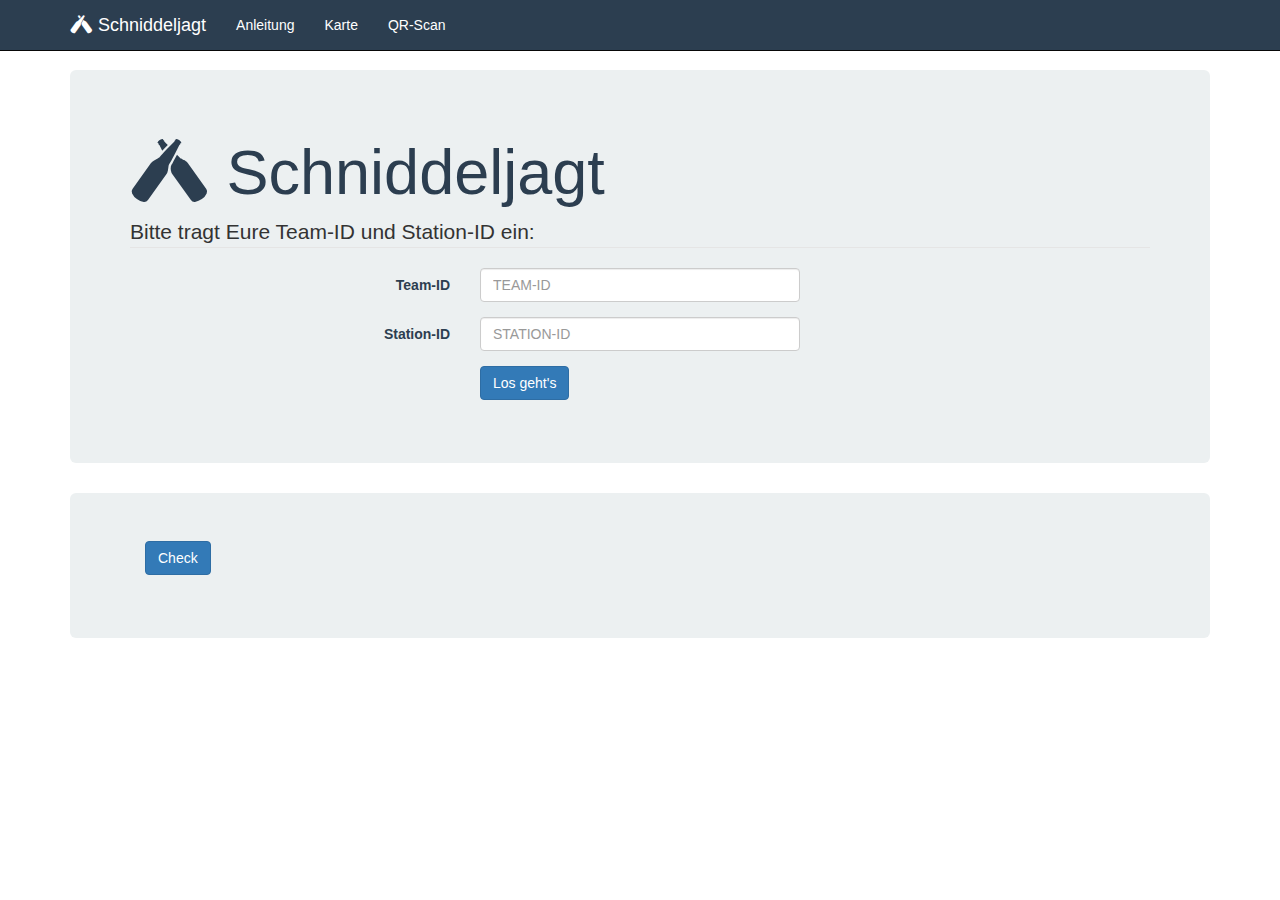
==== index.html @ 2770548d "more proper input form and validation" ====
<!DOCTYPE html>
<html>
<head>
	<title>Schniddeljagt</title>
	
	<!-- https://wiki.selfhtml.org/wiki/Grafik/Favicon#Favicons_f.C3.BCr_mobile_Ger.C3.A4te -->
	<link rel="shortcut icon" href="/favicon.ico">
	<link rel="icon" type="image/png" href="/favicon.png" sizes="32x32">
	<link rel="icon" type="image/png" href="/favicon.png" sizes="96x96">
	<!-- <link rel="apple-touch-icon" sizes="180x180" href="/apple-touch-icon.png">
	<meta name="msapplication-TileColor" content="#ffffff">
	<meta name="msapplication-TileImage" content="/mstile-144x144.png">	 -->

	<link rel="stylesheet" href="https://maxcdn.bootstrapcdn.com/bootstrap/3.3.7/css/bootstrap.min.css" integrity="sha384-BVYiiSIFeK1dGmJRAkycuHAHRg32OmUcww7on3RYdg4Va+PmSTsz/K68vbdEjh4u" crossorigin="anonymous">	
	<link rel="stylesheet" href="https://use.fontawesome.com/releases/v5.11.2/css/all.css">
	<link rel="stylesheet" type="text/css" href="style.css">
</head>
<body>
	<nav class="navbar navbar-inverse navbar-fixed-top">
		<div class="container">
			<div class="navbar-header">
				 <button type="button" class="navbar-toggle collapsed" data-toggle="collapse" data-target="#bs-nav-demo" aria-expanded="false">
	        <span class="sr-only">Toggle navigation</span>
	        <span class="icon-bar"></span>
	        <span class="icon-bar"></span>
	        <span class="icon-bar"></span>
	      </button>
				<a href="index.html" class="navbar-brand"><i class="fab fa-untappd"></i> Schniddeljagt</a>
			</div>
			<div class="collapse navbar-collapse" id="bs-nav-demo">
				<ul class="nav navbar-nav">
					<li><a href="instruction.html">Anleitung</a></li>
					<li><a href="map.html">Karte</a></li>
					<li><a href="https://webqr.com/" target="_self">QR-Scan</a></li>
				</ul>
				<!-- <ul class="nav navbar-nav navbar-right">
					<li><a href="#">Sign Up</a></li>
					<li><a href="#">Login</a></li>
				</ul> -->
			</div>
		</div>
	</nav>

	<div class="container">
		<div class="jumbotron" id="welcome-group">
			<h1><i class="fab fa-untappd"></i> Schniddeljagt</h1>
			<form class="form-horizontal">
				<fieldset>
					
					<!-- Form Name -->
					<legend>Bitte tragt Eure Team-ID und Station-ID ein:</legend>
					
					<!-- Text input-->
					<div class="form-group" id="form-group-teamid">
						<label class="col-md-4 control-label" for="textinput">Team-ID</label>  
						<div class="col-md-4">
							<input id="textinput" name="teamid" type="text" placeholder="TEAM-ID" class="form-control input-md" required="" oninput="validateTeamID(this)">
							<div class="invalid-feedback" id="invalid-feedback-team">Bitte eine gültige Team-ID eintragen.</div>
						</div>
					</div>
					
					<!-- Text input-->
					<div class="form-group" id="form-group-stationid">
						<label class="col-md-4 control-label" for="textinput">Station-ID</label>  
						<div class="col-md-4">
							<input id="textinput" name="station" type="text" placeholder="STATION-ID" class="form-control input-md" required="" oninput="validateStationID(this)">
							<div class="invalid-feedback" id="invalid-feedback-station">Bitte eine gültige Station-ID eintragen.</div>
						</div>
					</div>
					
					<!-- Button -->
					<div class="form-group">
						<label class="col-md-4 control-label" for=""></label>
						<div class="col-md-4">
							<button id="" name="" class="btn btn-primary" onclick="showStations()">Los geht's</button>
						</div>
					</div>
					
				</fieldset>
			</form>
		</div>
		<div class="jumbotron jumbotron-fluid">
			<div class="container">
				<button id="" name="" class="btn btn-primary" onclick="testParse()">Check</button>
				<p class="lead" id="stationText"></p>
			</div>
		</div>
	</div>



	<script src="https://code.jquery.com/jquery-2.2.4.min.js" integrity="sha256-BbhdlvQf/xTY9gja0Dq3HiwQF8LaCRTXxZKRutelT44=" crossorigin="anonymous"></script>
	<script src="https://maxcdn.bootstrapcdn.com/bootstrap/3.3.7/js/bootstrap.min.js" integrity="sha384-Tc5IQib027qvyjSMfHjOMaLkfuWVxZxUPnCJA7l2mCWNIpG9mGCD8wGNIcPD7Txa" crossorigin="anonymous"></script>
	<!-- Credits to Tom Leen of Confluent Forms https://github.com/confluentforms/jquery-google-sheet-to-json -->
	<script src="jquery-google-sheet-to-json.min.js"></script>
	<script type='text/javascript' >
		var team_json; 
		var station_json;
	</script>
	<script src="get-json-array.js"></script>
	<script src="script.js"></script>
</body>
</html>
---- style.css ----
body{
	padding-top: 70px;	
}

.jumbotron {
	color: #2c3e50;
	background-color: #ecf0f1;
}

.navbar-inverse {
	background: #2c3e50;
}

.navbar-inverse .navbar-nav>li>a {
	color: white;
}

.navbar-inverse .navbar-brand {
	color: white;
}

.invalid-feedback {
	color: #c71630;
	display: none;
}

#osmap {
	height: 900px;
	width: 100%;
}
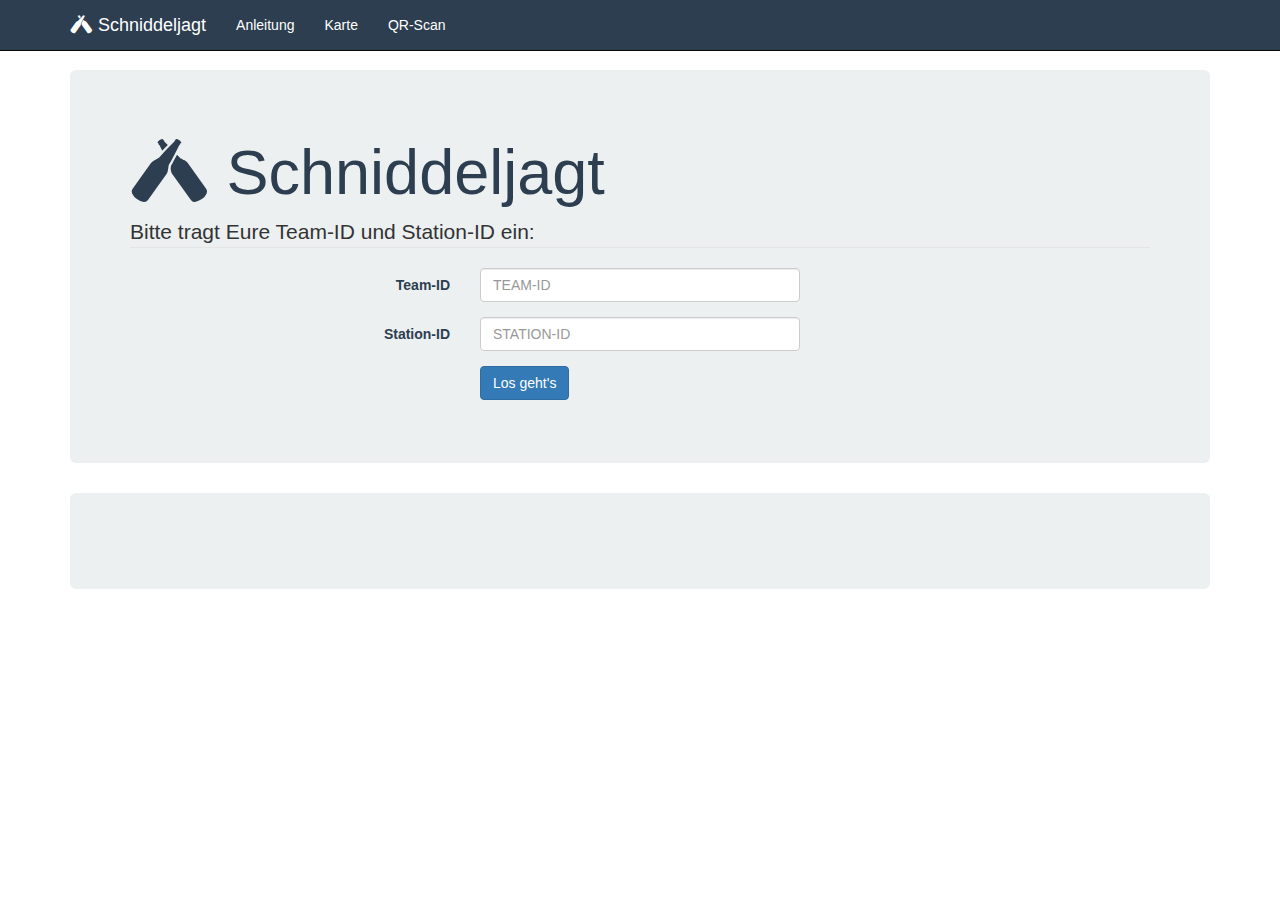
==== commit b0b1b948: "Merge branch 'dev'" ====
--- a/index.html
+++ b/index.html
@@ -52,18 +52,18 @@
 					
 					<!-- Text input-->
 					<div class="form-group" id="form-group-teamid">
-						<label class="col-md-4 control-label" for="textinput">Team-ID</label>  
+						<label class="col-md-4 control-label" for="textinput-teamid">Team-ID</label>  
 						<div class="col-md-4">
-							<input id="textinput" name="teamid" type="text" placeholder="TEAM-ID" class="form-control input-md" required="" oninput="validateTeamID(this)">
+							<input id="textinput-teamid" name="teamid" type="text" placeholder="TEAM-ID" class="form-control input-md" required="" oninput="validateTeamID(this)">
 							<div class="invalid-feedback" id="invalid-feedback-team">Bitte eine gültige Team-ID eintragen.</div>
 						</div>
 					</div>
 					
 					<!-- Text input-->
 					<div class="form-group" id="form-group-stationid">
-						<label class="col-md-4 control-label" for="textinput">Station-ID</label>  
+						<label class="col-md-4 control-label" for="textinput-station">Station-ID</label>  
 						<div class="col-md-4">
-							<input id="textinput" name="station" type="text" placeholder="STATION-ID" class="form-control input-md" required="" oninput="validateStationID(this)">
+							<input id="textinput-station" name="station" type="text" placeholder="STATION-ID" class="form-control input-md" required="" oninput="validateStationID(this)">
 							<div class="invalid-feedback" id="invalid-feedback-station">Bitte eine gültige Station-ID eintragen.</div>
 						</div>
 					</div>
@@ -72,7 +72,7 @@
 					<div class="form-group">
 						<label class="col-md-4 control-label" for=""></label>
 						<div class="col-md-4">
-							<button id="" name="" class="btn btn-primary" onclick="showStations()">Los geht's</button>
+							<button id="" name="" class="btn btn-primary">Los geht's</button>
 						</div>
 					</div>
 					
@@ -80,11 +80,17 @@
 			</form>
 		</div>
 		<div class="jumbotron jumbotron-fluid">
-			<div class="container">
-				<button id="" name="" class="btn btn-primary" onclick="testParse()">Check</button>
+			<div class="container" id="stationContainer">
 				<p class="lead" id="stationText"></p>
+				<div class="form-group">
+					<label class="col-md-4 control-label" for="next-station"></label>
+					<div class="col-md-4">
+						<button id="next-station" name="next-station" class="btn btn-success" onclick="testParse()">Nächste Station</button>
+					</div>
+				</div>
 			</div>
 		</div>
+		<!-- <button id="" name="" class="btn btn-primary" onclick="testParse()">Check</button> -->
 	</div>
 
 
--- a/style.css
+++ b/style.css
@@ -24,6 +24,10 @@
 	display: none;
 }
 
+#stationContainer {
+	display: none;
+}
+
 #osmap {
 	height: 900px;
 	width: 100%;
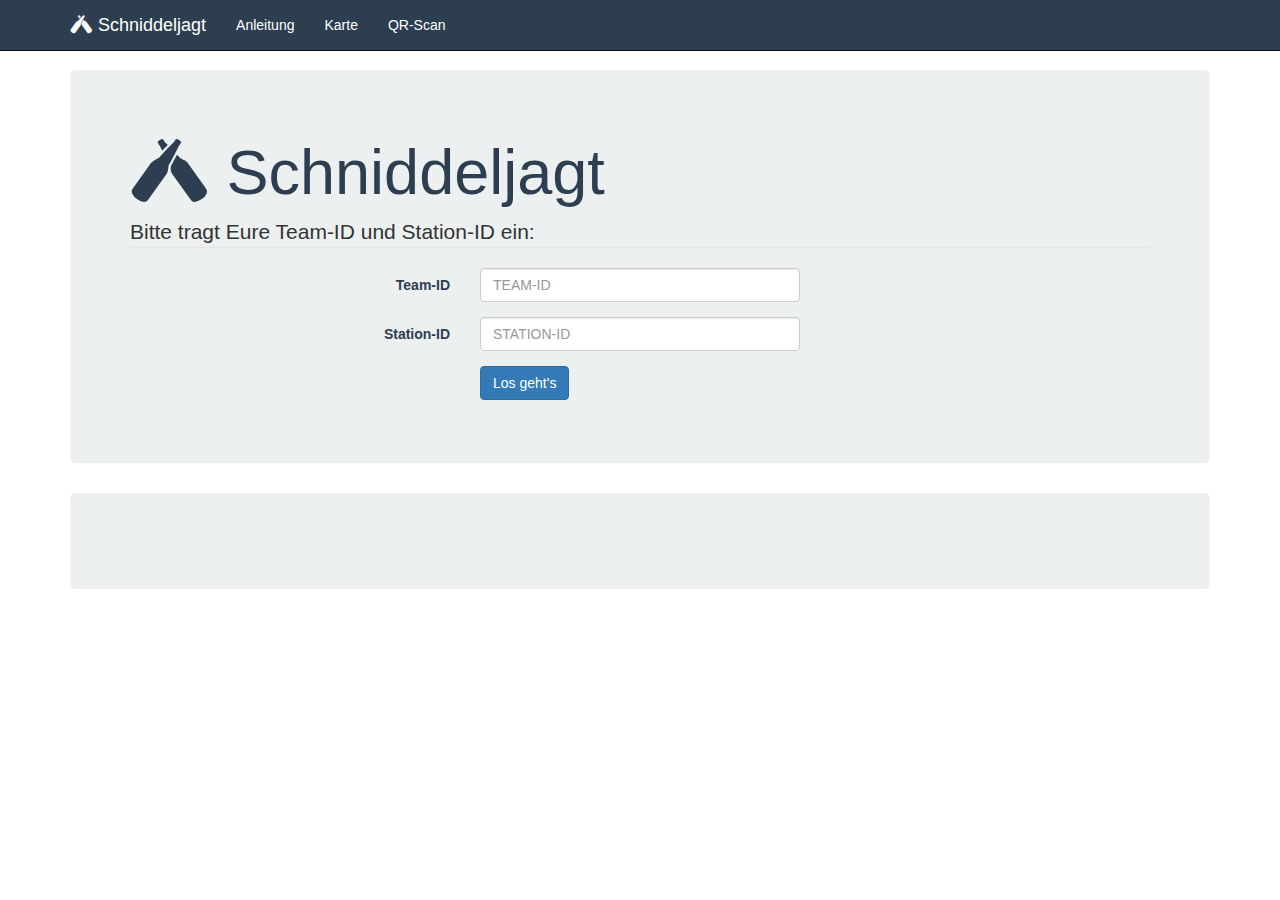
==== commit 275737b4: "add utf-8" ====
--- a/index.html
+++ b/index.html
@@ -10,6 +10,8 @@
 	<!-- <link rel="apple-touch-icon" sizes="180x180" href="/apple-touch-icon.png">
 	<meta name="msapplication-TileColor" content="#ffffff">
 	<meta name="msapplication-TileImage" content="/mstile-144x144.png">	 -->
+
+	<meta charset="utf-8">
 
 	<link rel="stylesheet" href="https://maxcdn.bootstrapcdn.com/bootstrap/3.3.7/css/bootstrap.min.css" integrity="sha384-BVYiiSIFeK1dGmJRAkycuHAHRg32OmUcww7on3RYdg4Va+PmSTsz/K68vbdEjh4u" crossorigin="anonymous">	
 	<link rel="stylesheet" href="https://use.fontawesome.com/releases/v5.11.2/css/all.css">
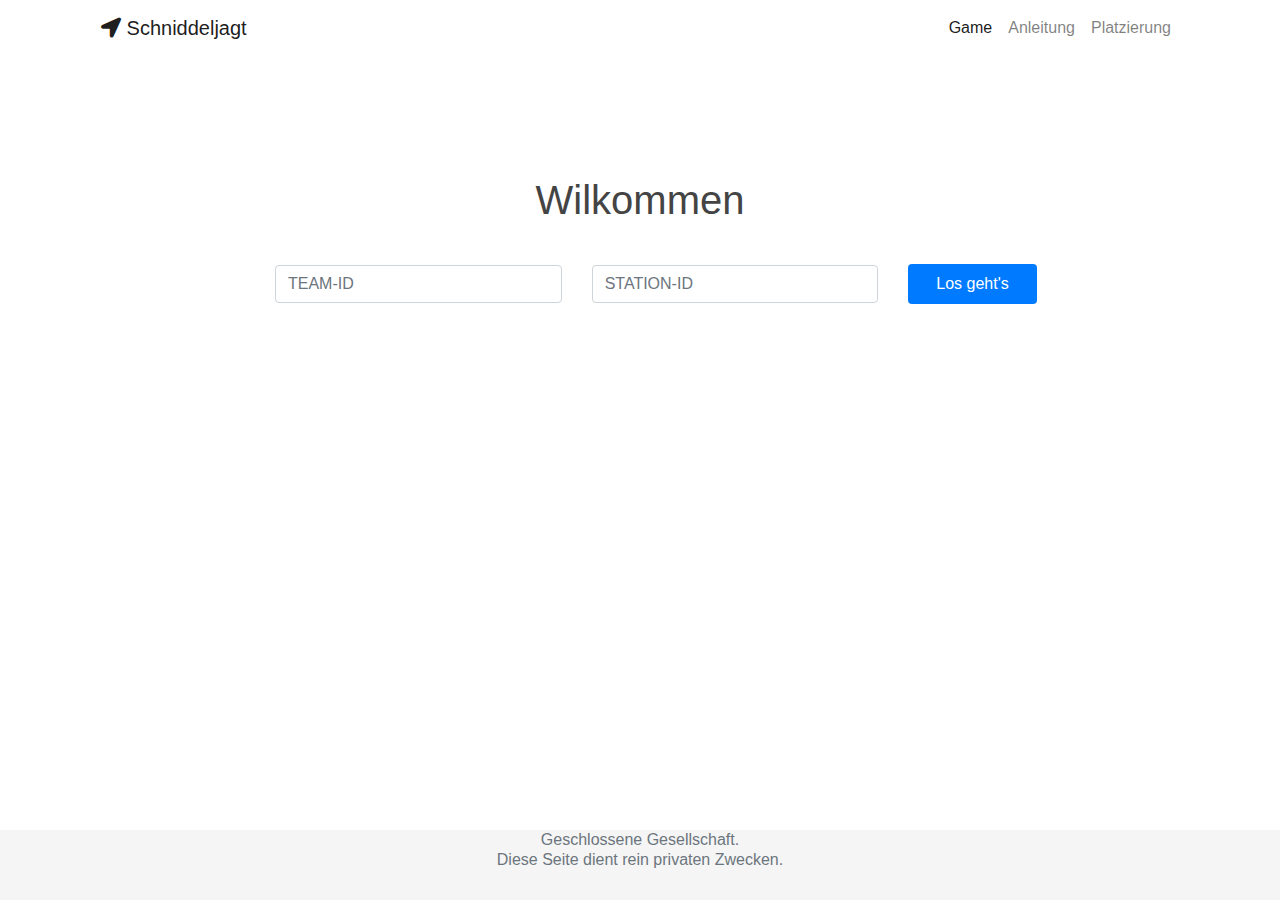
==== commit bfe2c269: "Added Leaderboard Page" ====
--- a/index.html
+++ b/index.html
@@ -2,103 +2,119 @@
 <html>
 <head>
 	<title>Schniddeljagt</title>
-	
+
 	<!-- https://wiki.selfhtml.org/wiki/Grafik/Favicon#Favicons_f.C3.BCr_mobile_Ger.C3.A4te -->
-	<link rel="shortcut icon" href="/favicon.ico">
-	<link rel="icon" type="image/png" href="/favicon.png" sizes="32x32">
-	<link rel="icon" type="image/png" href="/favicon.png" sizes="96x96">
+	<link rel="shortcut icon" href="https://raw.githubusercontent.com/FrozenFinn/Schniddeljagt/master/favicon.png">
+	<link rel="icon" type="image/png" href="https://raw.githubusercontent.com/FrozenFinn/Schniddeljagt/master/favicon.png" sizes="32x32">
+	<link rel="icon" type="image/png" href="https://raw.githubusercontent.com/FrozenFinn/Schniddeljagt/master/favicon.png" sizes="96x96">
 	<!-- <link rel="apple-touch-icon" sizes="180x180" href="/apple-touch-icon.png">
 	<meta name="msapplication-TileColor" content="#ffffff">
 	<meta name="msapplication-TileImage" content="/mstile-144x144.png">	 -->
 
 	<meta charset="utf-8">
+	<meta name="viewport" content="width=device-width, initial-scale=1">
 
-	<link rel="stylesheet" href="https://maxcdn.bootstrapcdn.com/bootstrap/3.3.7/css/bootstrap.min.css" integrity="sha384-BVYiiSIFeK1dGmJRAkycuHAHRg32OmUcww7on3RYdg4Va+PmSTsz/K68vbdEjh4u" crossorigin="anonymous">	
+	<link rel="stylesheet" href="https://stackpath.bootstrapcdn.com/bootstrap/4.1.3/css/bootstrap.min.css">
 	<link rel="stylesheet" href="https://use.fontawesome.com/releases/v5.11.2/css/all.css">
 	<link rel="stylesheet" type="text/css" href="style.css">
 </head>
 <body>
-	<nav class="navbar navbar-inverse navbar-fixed-top">
+	<div class="container">
+		<nav class="navbar navbar-expand-md navbar-light bg-faded">
+			<div class="d-flex flex-grow-1">
+				<span class="w-100 d-lg-none d-block"><!-- hidden spacer to center brand on mobile --></span>
+				<a class="navbar-brand mx-0" href="index.html">
+					<i class="fas fa-location-arrow"></i> Schniddeljagt
+				</a>
+				<div class="w-100 text-right">
+					<button class="navbar-toggler navbar-toggler-right" type="button" data-toggle="collapse" data-target="#myNavbar" aria-controls="myNavbar" aria-expanded="false" aria-label="Toggle navigation">
+						<span class="navbar-toggler-icon"></span>
+					</button>
+				</div>
+			</div>
+			<div class="collapse navbar-collapse flex-grow-1" id="myNavbar">
+				<ul class="navbar-nav ml-auto flex-nowrap">
+					<li class="nav-item active">
+						<a href="instruction.html" class="nav-link">Game <span class="sr-only">(current)</span></a>
+					</li>
+					<li class="nav-item">
+						<a href="instruction.html" class="nav-link">Anleitung</a>
+					</li>
+					<li class="nav-item">
+						<a href="ranks.html" class="nav-link">Platzierung</a>
+					</li>
+				</ul>
+			</div>
+		</nav>
+	</div>
+
+	<section class="sddj-block" id="welcome-group">
 		<div class="container">
-			<div class="navbar-header">
-				 <button type="button" class="navbar-toggle collapsed" data-toggle="collapse" data-target="#bs-nav-demo" aria-expanded="false">
-	        <span class="sr-only">Toggle navigation</span>
-	        <span class="icon-bar"></span>
-	        <span class="icon-bar"></span>
-	        <span class="icon-bar"></span>
-	      </button>
-				<a href="index.html" class="navbar-brand"><i class="fab fa-untappd"></i> Schniddeljagt</a>
-			</div>
-			<div class="collapse navbar-collapse" id="bs-nav-demo">
-				<ul class="nav navbar-nav">
-					<li><a href="instruction.html">Anleitung</a></li>
-					<li><a href="map.html">Karte</a></li>
-					<li><a href="https://webqr.com/" target="_self">QR-Scan</a></li>
-				</ul>
-				<!-- <ul class="nav navbar-nav navbar-right">
-					<li><a href="#">Sign Up</a></li>
-					<li><a href="#">Login</a></li>
-				</ul> -->
-			</div>
-		</div>
-	</nav>
-
-	<div class="container">
-		<div class="jumbotron" id="welcome-group">
-			<h1><i class="fab fa-untappd"></i> Schniddeljagt</h1>
-			<form class="form-horizontal">
+			<div class="row justify-content-center">
+			<div class="col-12 col-lg-10 col-xl-8 text-center">
+				<div class="row">
+					<div class="col">
+						<h1 id="welcome-team">Wilkommen</h1>
+					</div>
+				</div>
+				<form class="form-horizontal">
 				<fieldset>
+					<!-- Form Name -->
+					<legend id="input-legend"></legend>
 					
-					<!-- Form Name -->
-					<legend>Bitte tragt Eure Team-ID und Station-ID ein:</legend>
-					
+					<div class="row align-items-center">
 					<!-- Text input-->
-					<div class="form-group" id="form-group-teamid">
-						<label class="col-md-4 control-label" for="textinput-teamid">Team-ID</label>  
-						<div class="col-md-4">
-							<input id="textinput-teamid" name="teamid" type="text" placeholder="TEAM-ID" class="form-control input-md" required="" oninput="validateTeamID(this)">
-							<div class="invalid-feedback" id="invalid-feedback-team">Bitte eine gültige Team-ID eintragen.</div>
+					<div class="form-group col-12 col-md-5 mt-4" id="form-group-teamid">
+						<div class="">
+						<input id="textinput-teamid" name="teamid" type="text" placeholder="TEAM-ID" class="form-control input-md" required="" oninput="validateTeamID(this)">
+						<div class="invalid-feedback" id="invalid-feedback-team">Bitte eine gültige Team-ID eintragen.</div>
 						</div>
 					</div>
 					
 					<!-- Text input-->
-					<div class="form-group" id="form-group-stationid">
-						<label class="col-md-4 control-label" for="textinput-station">Station-ID</label>  
-						<div class="col-md-4">
-							<input id="textinput-station" name="station" type="text" placeholder="STATION-ID" class="form-control input-md" required="" oninput="validateStationID(this)">
-							<div class="invalid-feedback" id="invalid-feedback-station">Bitte eine gültige Station-ID eintragen.</div>
+					<div class="form-group col-12 col-md-5 mt-4" id="form-group-stationid">
+						<div class="">
+						<input id="textinput-station" name="station" type="text" placeholder="STATION-ID" class="form-control input-md" required="" oninput="validateStationID(this)">
+						<div class="invalid-feedback" id="invalid-feedback-station">Bitte eine gültige Station-ID eintragen.</div>
 						</div>
 					</div>
 					
 					<!-- Button -->
-					<div class="form-group">
-						<label class="col-md-4 control-label" for=""></label>
-						<div class="col-md-4">
-							<button id="" name="" class="btn btn-primary">Los geht's</button>
+					<div class="form-group col-12 col-md-2 mt-4">
+						<div class="">
+						<button id="" name="" class="btn btn-primary">Los geht's</button>
 						</div>
 					</div>
-					
+					</div>
 				</fieldset>
-			</form>
+				</form>
+			</div>
+			</div>
 		</div>
-		<div class="jumbotron jumbotron-fluid">
-			<div class="container" id="stationContainer">
-				<p class="lead" id="stationText"></p>
-				<div class="form-group">
-					<label class="col-md-4 control-label" for="next-station"></label>
-					<div class="col-md-4">
-						<button id="next-station" name="next-station" class="btn btn-success" onclick="testParse()">Nächste Station</button>
-					</div>
+	</section>
+	  
+	<section class="fdb-block fp-active" id="stationContainer" data-block-type="contents" data-id="1">
+		<div class="container">
+			<div class="row justify-content-center">
+				<div class="col col-md-8 text-center">
+					<h1 id="stationTitle">Das blaue Wunder</h1>
+					<p class="lead" id="stationText"></p>
+					<button id="next-station" name="next-station" class="btn btn-success" onclick="testParse()">Nächste Station</button>
 				</div>
 			</div>
 		</div>
-		<!-- <button id="" name="" class="btn btn-primary" onclick="testParse()">Check</button> -->
-	</div>
+	</section>
 
-
+	<footer class="footer">
+		<div class="container text-center">
+			<span class="text-muted">Geschlossene Gesellschaft.</span>
+			<br>
+			<span class="text-muted">Diese Seite dient rein privaten Zwecken.</span>
+		</div>
+	</footer>
 
 	<script src="https://code.jquery.com/jquery-2.2.4.min.js" integrity="sha256-BbhdlvQf/xTY9gja0Dq3HiwQF8LaCRTXxZKRutelT44=" crossorigin="anonymous"></script>
-	<script src="https://maxcdn.bootstrapcdn.com/bootstrap/3.3.7/js/bootstrap.min.js" integrity="sha384-Tc5IQib027qvyjSMfHjOMaLkfuWVxZxUPnCJA7l2mCWNIpG9mGCD8wGNIcPD7Txa" crossorigin="anonymous"></script>
+	<script src="https://maxcdn.bootstrapcdn.com/bootstrap/4.0.0/js/bootstrap.min.js"></script>
 	<!-- Credits to Tom Leen of Confluent Forms https://github.com/confluentforms/jquery-google-sheet-to-json -->
 	<script src="jquery-google-sheet-to-json.min.js"></script>
 	<script type='text/javascript' >
--- a/style.css
+++ b/style.css
@@ -1,22 +1,37 @@
-body{
-	padding-top: 70px;	
+html {
+  position: relative;
+  min-height: 100%;
 }
 
-.jumbotron {
-	color: #2c3e50;
-	background-color: #ecf0f1;
+body {
+    margin: 0px 0px 70px 0px;  /* Margin bottom by footer height */
+    font-family: Lato, Helvetica, Arial;
+    font-size: 1em;
+    font-weight: 400;
+    line-height: 1.5;
+    color: #444444;
+    text-align: left;
+    background-color: #fff; }
+
+.btn {
+  display: inline-block;
+  font-weight: 400;
+  border: 0.125rem solid transparent;
+  padding: 0.375rem 1.625rem;
+  font-size: 1em;
+  line-height: 1.5;
+  border-radius: 0.25rem;
+  transition: color 0.15s ease-in-out, background-color 0.15s ease-in-out, border-color 0.15s ease-in-out, box-shadow 0.15s ease-in-out; 
 }
 
-.navbar-inverse {
-	background: #2c3e50;
-}
-
-.navbar-inverse .navbar-nav>li>a {
-	color: white;
-}
-
-.navbar-inverse .navbar-brand {
-	color: white;
+.sddj-block {
+  -webkit-font-smoothing: antialiased;
+  -moz-osx-font-smoothing: grayscale;
+  text-rendering: optimizelegibility;
+  padding: 7.5rem 0;
+  position: relative;
+  overflow: hidden;
+  background-color: #FFFFFF; 
 }
 
 .invalid-feedback {
@@ -24,11 +39,28 @@
 	display: none;
 }
 
+.footer {
+  position: absolute;
+  bottom: 0;
+  width: 100%;
+  height: 70px; /* Set the fixed height of the footer here */
+  line-height: 20px; /* Vertically center the text there */
+  background-color: #f5f5f5;
+}
+
+.badge {
+  font-size: 150%;
+}
+
+.blurry-text {
+  color: transparent;
+  text-shadow: 0 0 5px rgba(0,0,0,0.5);
+}
+
 #stationContainer {
 	display: none;
 }
 
-#osmap {
-	height: 900px;
-	width: 100%;
+#stationText {
+	line-height: 2rem;
 }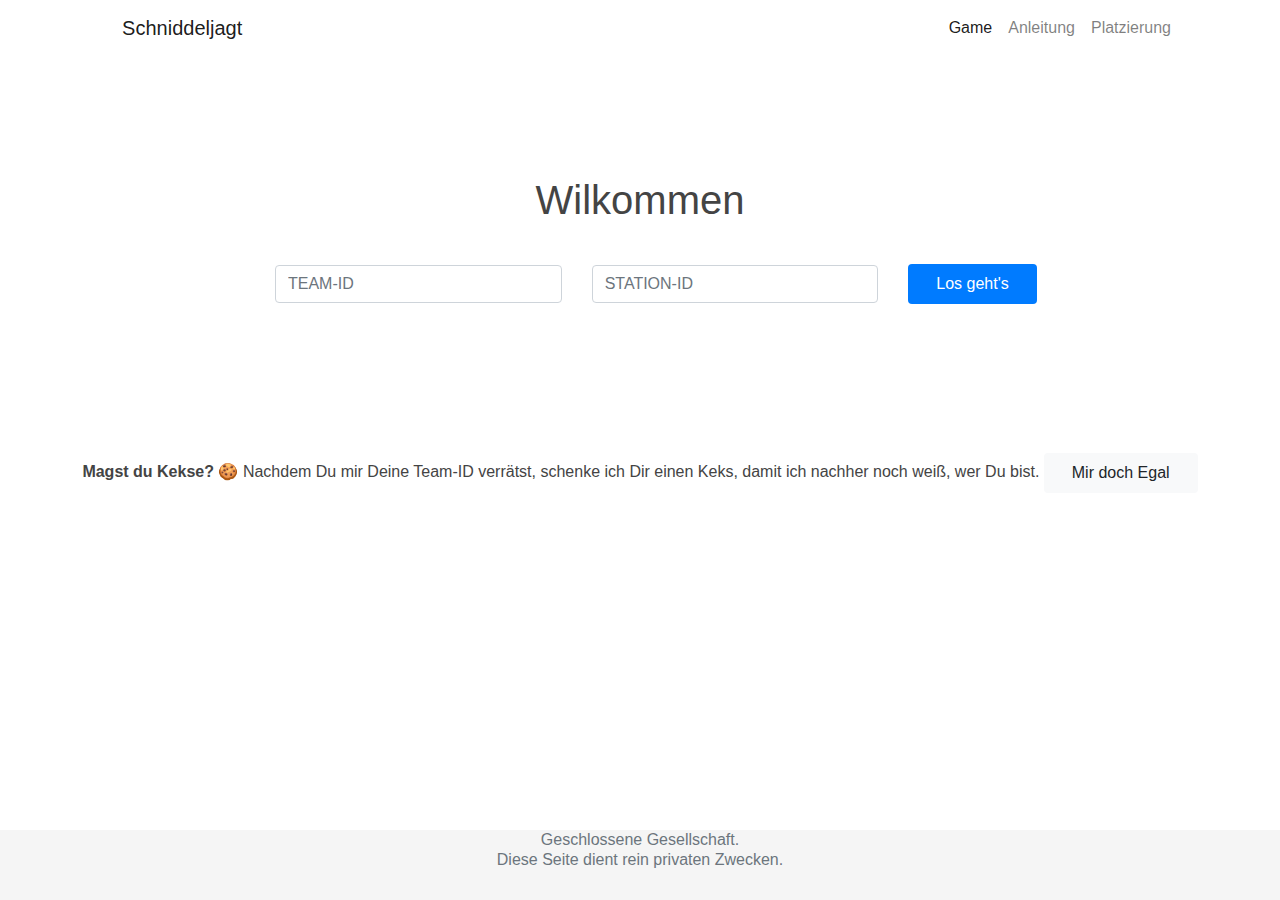
==== commit f5019b80: "Added Cookie Techniques" ====
--- a/index.html
+++ b/index.html
@@ -97,9 +97,11 @@
 		<div class="container">
 			<div class="row justify-content-center">
 				<div class="col col-md-8 text-center">
-					<h1 id="stationTitle">Das blaue Wunder</h1>
+					<h1 id="stationTitle">Station Titel</h1>
+					<hr>
+					<h3>Aufgabe:</h3>
 					<p class="lead" id="stationText"></p>
-					<button id="next-station" name="next-station" class="btn btn-success" onclick="testParse()">Nächste Station</button>
+					<button id="next-station" name="next-station" class="btn btn-danger" onclick="resetStation()">Eingabe neue ID</button>
 				</div>
 			</div>
 		</div>
@@ -113,10 +115,22 @@
 		</div>
 	</footer>
 
+	<!-- START Bootstrap-Cookie-Alert -->
+	<div class="alert text-center cookiealert" role="alert">
+		<b>Magst du Kekse?</b> &#x1F36A; Nachdem Du mir Deine Team-ID verrätst, schenke ich Dir einen Keks, damit ich nachher noch weiß, wer Du bist.
+
+		<button type="button" class="btn btn-light btn-sm acceptcookies">
+			Mir doch Egal
+		</button>
+	</div>
+	<!-- END Bootstrap-Cookie-Alert -->	
+
 	<script src="https://code.jquery.com/jquery-2.2.4.min.js" integrity="sha256-BbhdlvQf/xTY9gja0Dq3HiwQF8LaCRTXxZKRutelT44=" crossorigin="anonymous"></script>
 	<script src="https://maxcdn.bootstrapcdn.com/bootstrap/4.0.0/js/bootstrap.min.js"></script>
 	<!-- Credits to Tom Leen of Confluent Forms https://github.com/confluentforms/jquery-google-sheet-to-json -->
 	<script src="jquery-google-sheet-to-json.min.js"></script>
+	<!-- Credits to Bootstrap Cookie Alert by Wruczek https://github.com/Wruczek/Bootstrap-Cookie-Alert -->
+	<script src="cookiealert.js"></script>
 	<script type='text/javascript' >
 		var team_json; 
 		var station_json;
